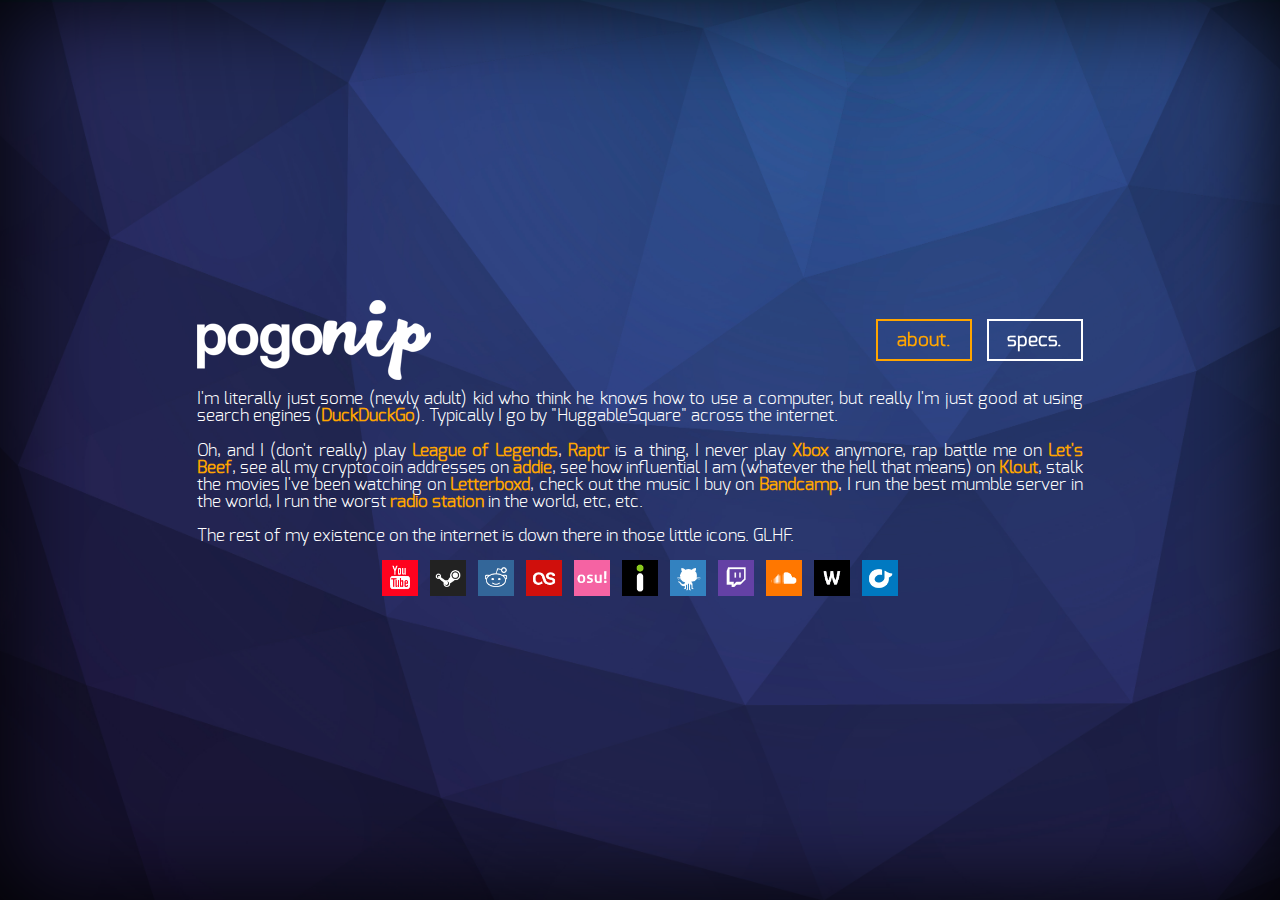
==== about.html @ f771ee4d "initial commit" ====
<html>
  <head>
    <title>pogonip | about.</title>
    <link rel="stylesheet" type="text/css" href="css/global.css">
    <link rel="stylesheet" type="text/css" href="css/hover.css">
    <!--script type="text/javascript" src="js/snowstorm-min.js"></script-->
  </head>
  
  <body>
    <div class="inner">
      <table cellspacing="0" cellpadding="5" width="70%" align="center">
        <tr>
          <td><a href="index.html" class="hvr-float pogoroll2"></a></td>
          <td align="right" class="menu"><a href="about.html" class="active btn hvr-float">about.</a>&nbsp&nbsp&nbsp<a href="specs.html" class="btn hvr-float">specs.</a></td>
        </tr>
        <tr>
          <td colspan="2" align="justify">
            <p>I'm literally just some (newly adult) kid who think he knows how to use a computer, but really I'm just good at using search engines (<a href="http://duckduckgo.com/">DuckDuckGo</a>). Typically I go by "HuggableSquare" across the internet.</p>
            <p>Oh, and I (don't really) play <a href="http://www.lolking.net/summoner/na/32264833">League of Legends</a>, <a href="http://raptr.com/HuggableSquare/wall">Raptr</a> is a thing, I never play <a href="https://live.xbox.com/en-US/Profile?GamerTag=Huggable%20Square">Xbox</a> anymore,&nbsp;rap battle me on <a href="http://www.letsbeef.com/forums/member.php?u=896221">Let's Beef</a>,&nbsp;see all my cryptocoin addresses on <a href="http://addie.cc/huggablesquare">addie</a>,&nbsp;see how influential I am (whatever the hell that means) on <a href="http://klout.com/#/HuggableSquare">Klout</a>, stalk the movies I've been watching on <a href="https://letterboxd.com/huggablesquare/films/diary/">Letterboxd</a>, check out the music I buy on <a href="https://bandcamp.com/huggablesquare">Bandcamp</a>, I run the best mumble server in the world, I run the worst <a href="https://twitter.com/pogonippw">radio station</a> in the world, etc, etc.</p>
            <p>The rest of my existence on the internet is down there in those little icons. GLHF.</p>
          </td>
        </tr>
        <tr>
          <td colspan="2" align="center">
            <span style="font-size:35pt;">
              <a class="hvr-float" href="http://youtube.com/huggablesquare"><img src="images/youtube.png" alt="YouTube" width="36" height="36" border="0"></a>
              <a class="hvr-float" href="http://steamcommunity.com/id/HggblSqr"><img src="images/steam.png" alt="Steam" width="36" height="36" border="0"></a>
              <a class="hvr-float" href="http://reddit.com/u/huggablesquare"><img src="images/reddit.png" alt="Reddit" width="36" height="36" border="0"></a>
              <a class="hvr-float" href="http://last.fm/user/z3ddrocksz"><img src="images/lastfm.png" alt="Last.fm" width="36" height="36" border="0"></a>
              <a class="hvr-float" href="http://osu.ppy.sh/u/3304053"><img src="images/osu.png" alt="osu!" width="36" height="36" border="0"></a>
              <a class="hvr-float" href="http://huggablesquare.imgur.com/"><img src="images/imgur.png" alt="Imgur" width="36" height="36" border="0"></a>
              <a class="hvr-float" href="https://github.com/HuggableSquare"><img src="images/github.png" alt="GitHub" width="36" height="36" border="0"></a>
              <a class="hvr-float" href="http://twitch.tv/huggablesquare"><img src="images/twitch.png" alt="Twitch" width="36" height="36" border="0"></a>
              <a class="hvr-float" href="http://soundcloud.com/huggablesquare"><img src="images/soundcloud.png" alt="Soundcloud" width="36" height="36" border="0"></a>
              <a class="hvr-float" href="http://whyd.com/huggablesquare"><img src="images/whyd.png" alt="Whyd" width="36" height="36" border="0"></a>
              <a class="hvr-float" href="http://www.rdio.com/people/HuggableSquare/"><img src="images/rdio.png" alt="Rdio" width="36" height="36" border="0"></a>
            </span>
          </td>
        </tr>
      </table>
    </div>
  </body>
</html>
---- css/global.css ----
/* Fonts */
@font-face {
    font-family: 'exolight';
    src: url('fonts/exo-light-webfont.eot');
    src: url('fonts/exo-light-webfont.eot?#iefix') format('embedded-opentype'),
         url('fonts/exo-light-webfont.woff2') format('woff2'),
         url('fonts/exo-light-webfont.woff') format('woff'),
         url('fonts/exo-light-webfont.ttf') format('truetype'),
         url('fonts/exo-light-webfont.svg#exolight') format('svg');
    font-weight: normal;
    font-style: normal;
}

/* Links */
a {
  color: orange;
  text-decoration: none;
  font-weight: bold;
}

/* Body/Global Stuff */
html {
  font-family: exolight;
}

td {
  font-size: 13pt;
}

body {
  /* Background Stuff */
  background: url('../images/inner.jpg');
  background-size: cover;
  background-attachment: fixed;
  
  /* Text Style */
  color: white;
  font-size: 16pt;
  text-align: center;
  
  /* Vertical Align Stuff */
  height: 100%;
  width: 100%;
  padding: 0;
  margin: 0;
  display: table;
  -webkit-box-shadow: inset 0 0 100px rgba(0,0,0,5);
  -moz-box-shadow: inset 0 0 100px rgba(0,0,0,5);
          box-shadow: inset 0 0 100px rgba(0,0,0,5);
}

/* Classes */
.menu {
  font-size: 14pt;
}

.inner {
  display: table-cell;
  vertical-align: middle;
}

.btn {
  display: inline-block;
  text-decoration: none;
  border: 2px solid white;
  color: white;
  padding: .5em 1em;
}

.btn:hover {
  color: orange;
  border: 2px solid orange;
}

.active {
  color: orange;
  border: 2px solid orange;
}

.icefog {
  font-weight: normal;
  color: white;
}

.icefog:hover {
  font-weight: bold;
  color: orange;
}

.pogorollhome {
	display: block;
	width: 876px;
	height: 300px;
	background: url('../images/pogoroll.png') top;
	text-indent: -99999px;
}

.pogorollhome:hover {
	background-position: 0 -300;
}

.pogoroll2 {
	display: block;
	width: 234px;
	height: 80px;
	background: url('../images/pogoroll2.png') top;
	text-indent: -99999px;
}

.pogoroll2:hover {
	background-position: 0 -80;
}
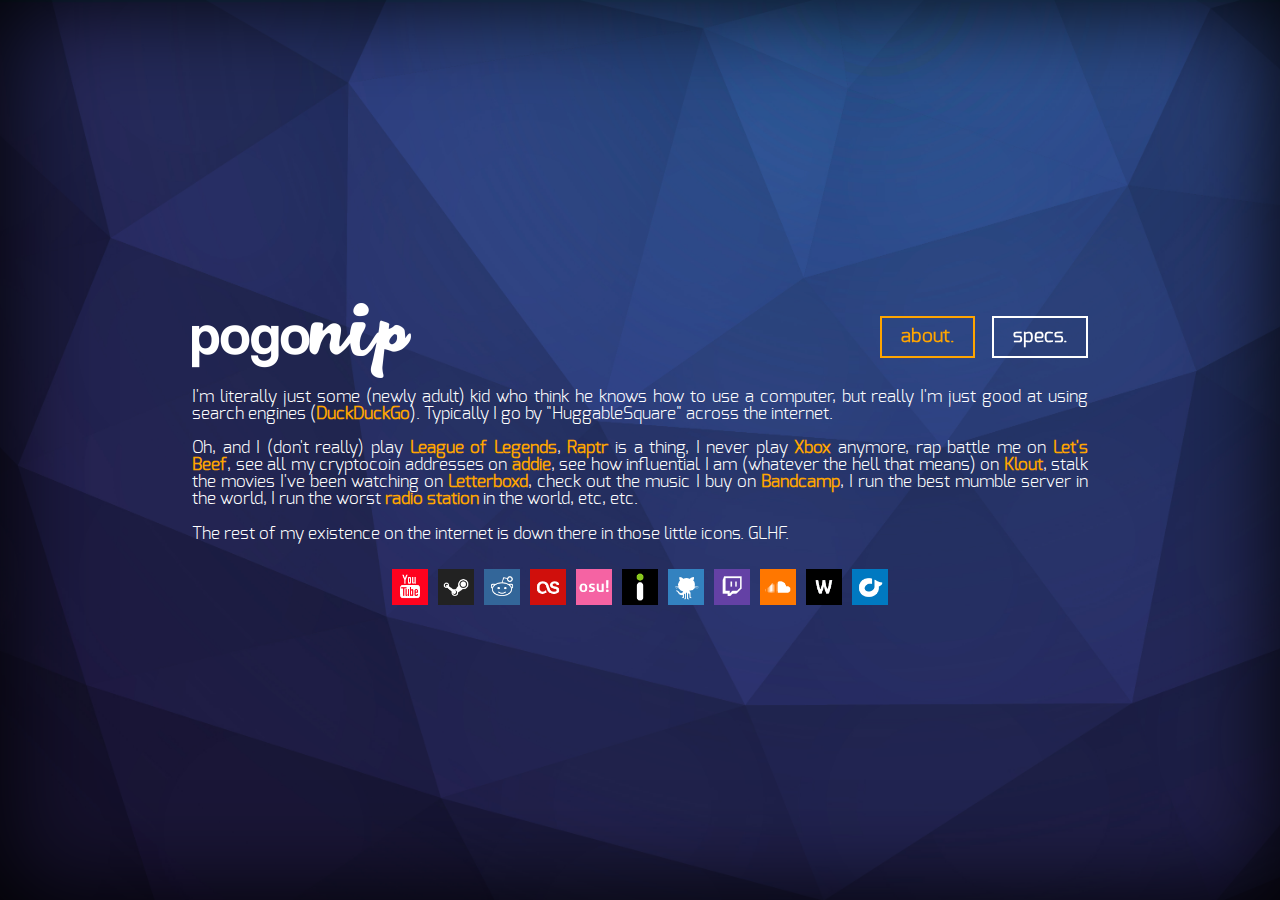
==== commit e68dd065: "wow that was a lot of cleanup" ====
--- a/about.html
+++ b/about.html
@@ -1,43 +1,35 @@
-<html>
-  <head>
-    <title>pogonip | about.</title>
-    <link rel="stylesheet" type="text/css" href="css/global.css">
-    <link rel="stylesheet" type="text/css" href="css/hover.css">
-    <!--script type="text/javascript" src="js/snowstorm-min.js"></script-->
-  </head>
-  
-  <body>
-    <div class="inner">
-      <table cellspacing="0" cellpadding="5" width="70%" align="center">
-        <tr>
-          <td><a href="index.html" class="hvr-float pogoroll2"></a></td>
-          <td align="right" class="menu"><a href="about.html" class="active btn hvr-float">about.</a>&nbsp&nbsp&nbsp<a href="specs.html" class="btn hvr-float">specs.</a></td>
-        </tr>
-        <tr>
-          <td colspan="2" align="justify">
-            <p>I'm literally just some (newly adult) kid who think he knows how to use a computer, but really I'm just good at using search engines (<a href="http://duckduckgo.com/">DuckDuckGo</a>). Typically I go by "HuggableSquare" across the internet.</p>
-            <p>Oh, and I (don't really) play <a href="http://www.lolking.net/summoner/na/32264833">League of Legends</a>, <a href="http://raptr.com/HuggableSquare/wall">Raptr</a> is a thing, I never play <a href="https://live.xbox.com/en-US/Profile?GamerTag=Huggable%20Square">Xbox</a> anymore,&nbsp;rap battle me on <a href="http://www.letsbeef.com/forums/member.php?u=896221">Let's Beef</a>,&nbsp;see all my cryptocoin addresses on <a href="http://addie.cc/huggablesquare">addie</a>,&nbsp;see how influential I am (whatever the hell that means) on <a href="http://klout.com/#/HuggableSquare">Klout</a>, stalk the movies I've been watching on <a href="https://letterboxd.com/huggablesquare/films/diary/">Letterboxd</a>, check out the music I buy on <a href="https://bandcamp.com/huggablesquare">Bandcamp</a>, I run the best mumble server in the world, I run the worst <a href="https://twitter.com/pogonippw">radio station</a> in the world, etc, etc.</p>
-            <p>The rest of my existence on the internet is down there in those little icons. GLHF.</p>
-          </td>
-        </tr>
-        <tr>
-          <td colspan="2" align="center">
-            <span style="font-size:35pt;">
-              <a class="hvr-float" href="http://youtube.com/huggablesquare"><img src="images/youtube.png" alt="YouTube" width="36" height="36" border="0"></a>
-              <a class="hvr-float" href="http://steamcommunity.com/id/HggblSqr"><img src="images/steam.png" alt="Steam" width="36" height="36" border="0"></a>
-              <a class="hvr-float" href="http://reddit.com/u/huggablesquare"><img src="images/reddit.png" alt="Reddit" width="36" height="36" border="0"></a>
-              <a class="hvr-float" href="http://last.fm/user/z3ddrocksz"><img src="images/lastfm.png" alt="Last.fm" width="36" height="36" border="0"></a>
-              <a class="hvr-float" href="http://osu.ppy.sh/u/3304053"><img src="images/osu.png" alt="osu!" width="36" height="36" border="0"></a>
-              <a class="hvr-float" href="http://huggablesquare.imgur.com/"><img src="images/imgur.png" alt="Imgur" width="36" height="36" border="0"></a>
-              <a class="hvr-float" href="https://github.com/HuggableSquare"><img src="images/github.png" alt="GitHub" width="36" height="36" border="0"></a>
-              <a class="hvr-float" href="http://twitch.tv/huggablesquare"><img src="images/twitch.png" alt="Twitch" width="36" height="36" border="0"></a>
-              <a class="hvr-float" href="http://soundcloud.com/huggablesquare"><img src="images/soundcloud.png" alt="Soundcloud" width="36" height="36" border="0"></a>
-              <a class="hvr-float" href="http://whyd.com/huggablesquare"><img src="images/whyd.png" alt="Whyd" width="36" height="36" border="0"></a>
-              <a class="hvr-float" href="http://www.rdio.com/people/HuggableSquare/"><img src="images/rdio.png" alt="Rdio" width="36" height="36" border="0"></a>
-            </span>
-          </td>
-        </tr>
-      </table>
-    </div>
-  </body>
-</html>
+<html>
+  <head>
+    <title>pogonip | about.</title>
+    <link rel="stylesheet" type="text/css" href="css/global.css">
+  </head>
+
+  <body>
+    <div class="inner">
+      <div class="header">
+        <a href="index.html" class="small pogoroll hvr-float"></a>
+        <div class="menu"><a href="about.html" class="active btn hvr-float">about.</a><a href="specs.html" class="btn hvr-float">specs.</a></div>
+      </div>
+      <div class="content">
+        <div class="column">
+          <p>I'm literally just some (newly adult) kid who think he knows how to use a computer, but really I'm just good at using search engines (<a href="http://duckduckgo.com/">DuckDuckGo</a>). Typically I go by "HuggableSquare" across the internet.</p>
+          <p>Oh, and I (don't really) play <a href="http://www.lolking.net/summoner/na/32264833">League of Legends</a>, <a href="http://raptr.com/HuggableSquare/wall">Raptr</a> is a thing, I never play <a href="https://live.xbox.com/en-US/Profile?GamerTag=Huggable%20Square">Xbox</a> anymore,&nbsp;rap battle me on <a href="http://www.letsbeef.com/forums/member.php?u=896221">Let's Beef</a>,&nbsp;see all my cryptocoin addresses on <a href="http://addie.cc/huggablesquare">addie</a>,&nbsp;see how influential I am (whatever the hell that means) on <a href="http://klout.com/#/HuggableSquare">Klout</a>, stalk the movies I've been watching on <a href="https://letterboxd.com/huggablesquare/films/diary/">Letterboxd</a>, check out the music I buy on <a href="https://bandcamp.com/huggablesquare">Bandcamp</a>, I run the best mumble server in the world, I run the worst <a href="https://twitter.com/pogonippw">radio station</a> in the world, etc, etc.</p>
+          <p>The rest of my existence on the internet is down there in those little icons. GLHF.</p>
+        </div>
+      </div>
+      <div class="footer">
+        <a class="social hvr-float" href="http://youtube.com/huggablesquare"><img src="images/youtube.png" alt="YouTube"></a>
+        <a class="social hvr-float" href="http://steamcommunity.com/id/HggblSqr"><img src="images/steam.png" alt="Steam"></a>
+        <a class="social hvr-float" href="http://reddit.com/u/huggablesquare"><img src="images/reddit.png" alt="Reddit"></a>
+        <a class="social hvr-float" href="http://last.fm/user/z3ddrocksz"><img src="images/lastfm.png" alt="Last.fm"></a>
+        <a class="social hvr-float" href="http://osu.ppy.sh/u/3304053"><img src="images/osu.png" alt="osu!"></a>
+        <a class="social hvr-float" href="http://huggablesquare.imgur.com/"><img src="images/imgur.png" alt="Imgur"></a>
+        <a class="social hvr-float" href="https://github.com/HuggableSquare"><img src="images/github.png" alt="GitHub"></a>
+        <a class="social hvr-float" href="http://twitch.tv/huggablesquare"><img src="images/twitch.png" alt="Twitch"></a>
+        <a class="social hvr-float" href="http://soundcloud.com/huggablesquare"><img src="images/soundcloud.png" alt="Soundcloud"></a>
+        <a class="social hvr-float" href="http://whyd.com/huggablesquare"><img src="images/whyd.png" alt="Whyd"></a>
+        <a class="social hvr-float" href="http://www.rdio.com/people/HuggableSquare/"><img src="images/rdio.png" alt="Rdio"></a>
+      </div>
+    </div>
+  </body>
+</html>
--- a/css/global.css
+++ b/css/global.css
@@ -1,112 +1,173 @@
-/* Fonts */
-@font-face {
-    font-family: 'exolight';
-    src: url('fonts/exo-light-webfont.eot');
-    src: url('fonts/exo-light-webfont.eot?#iefix') format('embedded-opentype'),
-         url('fonts/exo-light-webfont.woff2') format('woff2'),
-         url('fonts/exo-light-webfont.woff') format('woff'),
-         url('fonts/exo-light-webfont.ttf') format('truetype'),
-         url('fonts/exo-light-webfont.svg#exolight') format('svg');
-    font-weight: normal;
-    font-style: normal;
-}
-
-/* Links */
-a {
-  color: orange;
-  text-decoration: none;
-  font-weight: bold;
-}
-
-/* Body/Global Stuff */
-html {
-  font-family: exolight;
-}
-
-td {
-  font-size: 13pt;
-}
-
-body {
-  /* Background Stuff */
-  background: url('../images/inner.jpg');
-  background-size: cover;
-  background-attachment: fixed;
-  
-  /* Text Style */
-  color: white;
-  font-size: 16pt;
-  text-align: center;
-  
-  /* Vertical Align Stuff */
-  height: 100%;
-  width: 100%;
-  padding: 0;
-  margin: 0;
-  display: table;
-  -webkit-box-shadow: inset 0 0 100px rgba(0,0,0,5);
-  -moz-box-shadow: inset 0 0 100px rgba(0,0,0,5);
-          box-shadow: inset 0 0 100px rgba(0,0,0,5);
-}
-
-/* Classes */
-.menu {
-  font-size: 14pt;
-}
-
-.inner {
-  display: table-cell;
-  vertical-align: middle;
-}
-
-.btn {
-  display: inline-block;
-  text-decoration: none;
-  border: 2px solid white;
-  color: white;
-  padding: .5em 1em;
-}
-
-.btn:hover {
-  color: orange;
-  border: 2px solid orange;
-}
-
-.active {
-  color: orange;
-  border: 2px solid orange;
-}
-
-.icefog {
-  font-weight: normal;
-  color: white;
-}
-
-.icefog:hover {
-  font-weight: bold;
-  color: orange;
-}
-
-.pogorollhome {
-	display: block;
-	width: 876px;
-	height: 300px;
-	background: url('../images/pogoroll.png') top;
-	text-indent: -99999px;
-}
-
-.pogorollhome:hover {
-	background-position: 0 -300;
-}
-
-.pogoroll2 {
-	display: block;
-	width: 234px;
-	height: 80px;
-	background: url('../images/pogoroll2.png') top;
-	text-indent: -99999px;
-}
-
-.pogoroll2:hover {
-	background-position: 0 -80;
-}
+/* Fonts */
+@font-face {
+  font-family: 'exolight';
+  src: url('fonts/exo-light-webfont.eot');
+  src: url('fonts/exo-light-webfont.eot?#iefix') format('embedded-opentype'),
+       url('fonts/exo-light-webfont.woff2') format('woff2'),
+       url('fonts/exo-light-webfont.woff') format('woff'),
+       url('fonts/exo-light-webfont.ttf') format('truetype'),
+       url('fonts/exo-light-webfont.svg#exolight') format('svg');
+  font-weight: normal;
+  font-style: normal;
+}
+
+/* Links */
+a {
+  color: orange;
+  text-decoration: none;
+  font-weight: bold;
+}
+
+/* Body/Global Stuff */
+html {
+  font-family: exolight;
+}
+
+td {
+  font-size: 13pt;
+}
+
+body {
+  /* Background Stuff */
+  background: url('../images/inner.jpg');
+  background-size: cover;
+  background-attachment: fixed;
+
+  /* Text Style */
+  color: white;
+  font-size: 16pt;
+  text-align: center;
+
+  /* Vertical Align Stuff */
+  height: 100%;
+  width: 100%;
+  padding: 0;
+  margin: 0;
+  display: flex;
+  align-items: center;
+  -webkit-box-shadow: inset 0 0 100px rgba(0,0,0,5);
+     -moz-box-shadow: inset 0 0 100px rgba(0,0,0,5);
+          box-shadow: inset 0 0 100px rgba(0,0,0,5);
+}
+
+/* Float */
+.hvr-float {
+  display: inline-block;
+  vertical-align: middle;
+  -webkit-transform: perspective(1px) translateZ(0);
+  transform: perspective(1px) translateZ(0);
+  box-shadow: 0 0 1px transparent;
+  -webkit-transition-duration: 0.3s;
+  transition-duration: 0.3s;
+  -webkit-transition-property: transform;
+  transition-property: transform;
+  -webkit-transition-timing-function: ease-out;
+  transition-timing-function: ease-out;
+}
+
+.hvr-float:hover, .hvr-float:focus, .hvr-float:active {
+  -webkit-transform: translateY(-8px);
+  transform: translateY(-8px);
+}
+
+/* Classes */
+.inner {
+  width: 100%;
+  max-height: 100%;
+  overflow: auto;
+}
+
+.header,
+.content,
+.footer {
+  padding: 5px;
+  width: 70%;
+  margin: auto;
+}
+
+.header {
+  text-align: left;
+  display: flex;
+  align-items: center;
+}
+
+.menu {
+  margin-left: auto;
+  font-size: 14pt;
+}
+
+.content {
+  text-align: justify;
+  font-size: 13pt;
+  display: flex;
+}
+
+.content > .column {
+  flex: 1;
+}
+
+.content > .right.aligned.column {
+ text-align: right;
+}
+
+.content > .column > :first-child {
+  margin-top: 0em;
+}
+
+.btn {
+  display: inline-block;
+  text-decoration: none;
+  border: 2px solid white;
+  color: white;
+  padding: .5em 1em;
+}
+
+.btn:hover,
+.btn.active {
+  color: orange;
+  border: 2px solid orange;
+}
+
+.btn:not(:last-child) {
+  margin-right: 1rem;
+}
+
+.social > img {
+  width: 36px;
+  height: 36px;
+}
+
+.social:not(:last-child) {
+  margin-right: 5px;
+}
+
+.icefog {
+  font-weight: normal;
+  color: white;
+}
+
+.icefog:hover {
+  font-weight: bold;
+  color: orange;
+}
+
+.pogoroll {
+  background: url('../images/pogoroll.png') top;
+  background-size: cover;
+  text-indent: -99999px;
+  margin-top: 8px;
+}
+
+.pogoroll:hover {
+  background-position: 0 -100%;
+}
+
+.big.pogoroll {
+  width: 876px;
+  height: 300px;
+}
+
+.small.pogoroll {
+  width: 219px;
+  height: 75px;
+}
